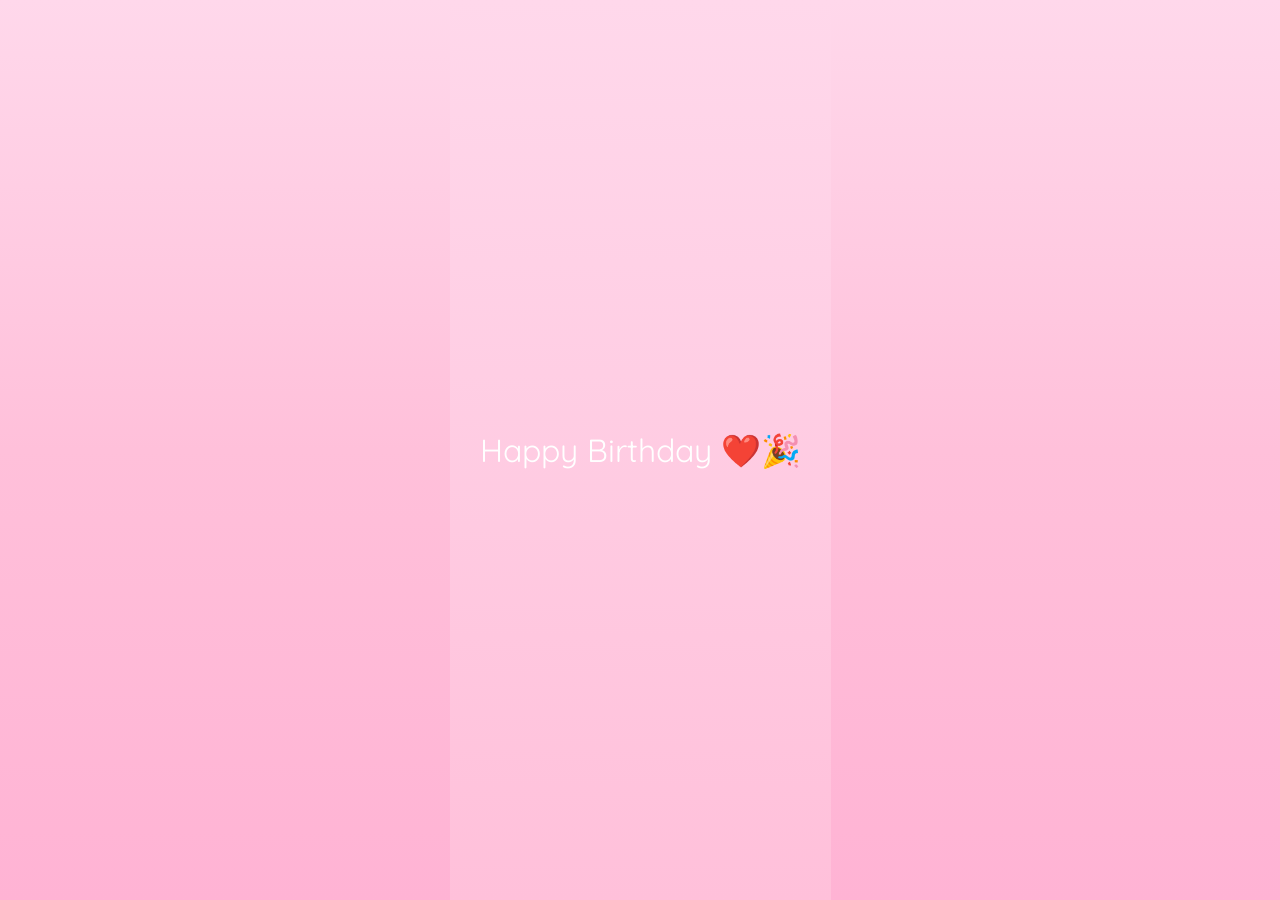
==== luise birthday/index.html @ 1b14be30 "Update index.html" ====
<!DOCTYPE html>
<html lang="en">
<head>
<link rel="stylesheet" href="css/index.css">
<meta charset="UTF-8">
<meta name="viewport" content="width=device-width, initial-scale=1.0">

<title>Something is Coming ❤️</title>

<link href="https://fonts.googleapis.com/css2?family=Quicksand:wght@400;700&display=swap" rel="stylesheet">

<style>

*{
    margin:0;
    padding:0;
    box-sizing:border-box;
    font-family:'Quicksand',sans-serif;
}

body{

    overflow:hidden;

    background:linear-gradient(180deg,#ffd8eb,#ffc0da,#ffb3d4);

    height:100vh;

    display:flex;
    justify-content:center;
    align-items:center;
}

.container{

    text-align:center;
    z-index:2;
    padding:25px;
}

h1{

    color:white;
    font-size:2.5rem;
    margin-bottom:15px;
    text-shadow:0 3px 10px rgba(0,0,0,.15);

}

#countdown{

    color:white;
    font-size:2rem;
    font-weight:bold;
    margin-bottom:20px;
}

p{

    color:white;
    font-size:1.1rem;
    opacity:.95;
}

.animal{

    position:absolute;
    font-size:40px;
    animation:float linear infinite;
    user-select:none;
}

@keyframes float{

0%{
transform:translateY(110vh) rotate(0deg);
opacity:0;
}

10%{
opacity:1;
}

90%{
opacity:1;
}

100%{
transform:translateY(-120vh) rotate(360deg);
opacity:0;
}

}

.heart{

position:absolute;
color:white;
font-size:18px;
animation:float linear infinite;
opacity:.8;

}

</style>
</head>

<body>

<div class="container">

<h1>💖 Something Special is Coming 💖</h1>

<div id="countdown"></div>

<p>
Just a little longer...<br>
I can't wait for you to see what's waiting ❤️
</p>

</div>
    
<button id="startGift" style="display:none;">
    Open Your Gift 🎁
</button>
    
<script>

const birthday = new Date("July 16, 2026 00:00:00").getTime();

function updateCountdown(){

const now = new Date().getTime();

const distance = birthday - now;

if(distance <= 0){

document.body.innerHTML=`
<div style="
height:100vh;
display:flex;
justify-content:center;
align-items:center;
background:linear-gradient(#ffd8eb,#ffc0da);
font-family:Quicksand,sans-serif;
color:white;
font-size:2rem;
text-align:center;
padding:30px;">
Happy Birthday ❤️🎉
</div>`;

return;

}

const days=Math.floor(distance/(1000*60*60*24));
const hours=Math.floor((distance%(1000*60*60*24))/(1000*60*60));
const mins=Math.floor((distance%(1000*60*60))/(1000*60));
const secs=Math.floor((distance%(1000*60))/1000);

document.getElementById("countdown").innerHTML=`
${days}d ${hours}h ${mins}m ${secs}s
`;

}

setInterval(updateCountdown,1000);

updateCountdown();

const animals=["🐰","🐻","🐱","🦊","🐼","🐹","🐶","🐥"];
const hearts=["🤍","💖","💕","💗","💝"];

function spawn(){

const e=document.createElement("div");

if(Math.random()>0.4){

e.className="animal";
e.innerHTML=animals[Math.floor(Math.random()*animals.length)];

}else{

e.className="heart";
e.innerHTML=hearts[Math.floor(Math.random()*hearts.length)];

}

e.style.left=Math.random()*100+"vw";
e.style.animationDuration=(8+Math.random()*8)+"s";
e.style.fontSize=(20+Math.random()*30)+"px";

document.body.appendChild(e);

setTimeout(()=>{
e.remove();
},17000);

}

setInterval(spawn,400);

</script>
<script src="js/index.js"></script>
</body>
</html>
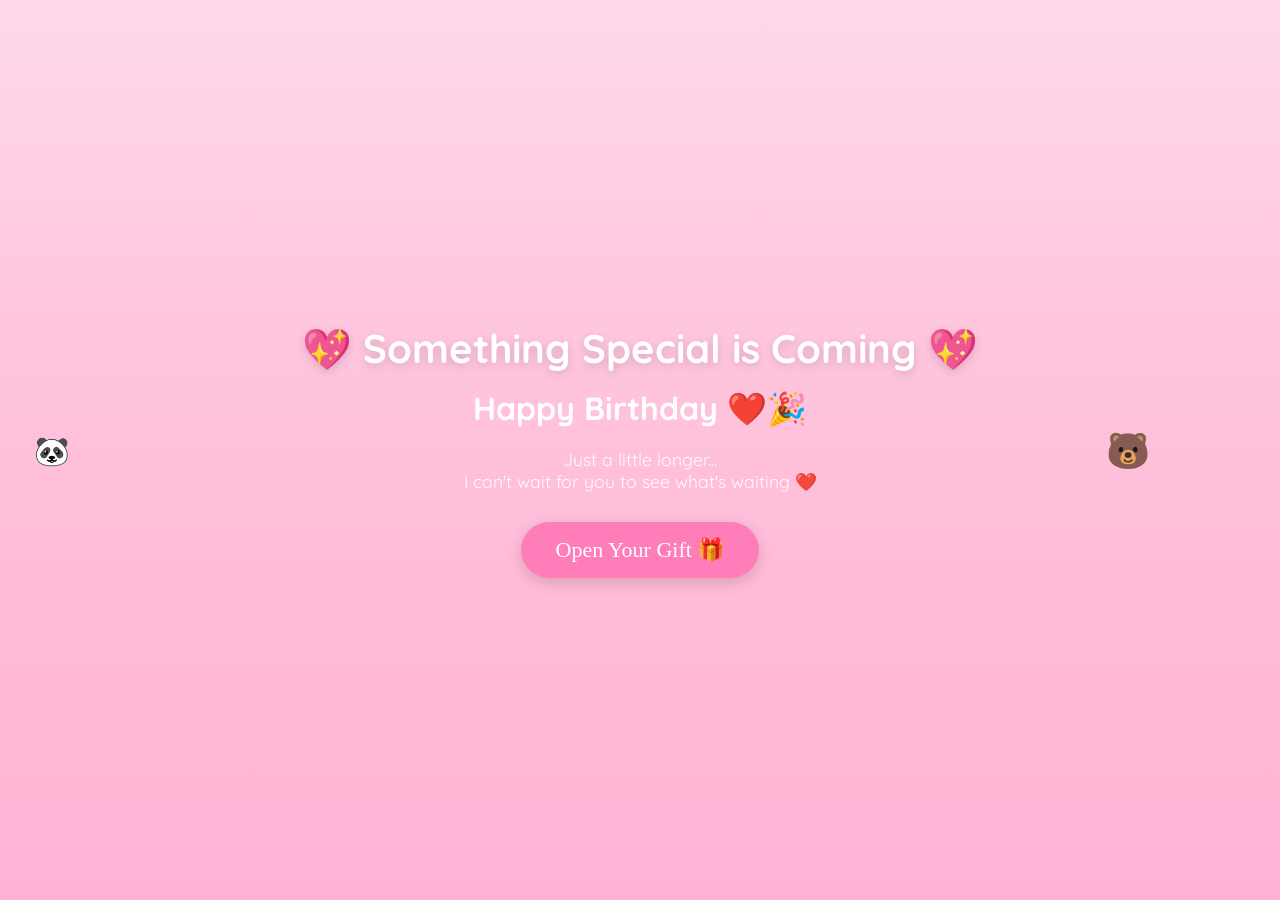
==== commit 31474490: "Update index.html" ====
--- a/luise birthday/index.html
+++ b/luise birthday/index.html
@@ -1,7 +1,10 @@
 <!DOCTYPE html>
 <html lang="en">
+
 <head>
+
 <link rel="stylesheet" href="css/index.css">
+
 <meta charset="UTF-8">
 <meta name="viewport" content="width=device-width, initial-scale=1.0">
 
@@ -9,7 +12,9 @@
 
 <link href="https://fonts.googleapis.com/css2?family=Quicksand:wght@400;700&display=swap" rel="stylesheet">
 
+
 <style>
+
 
 *{
     margin:0;
@@ -18,34 +23,52 @@
     font-family:'Quicksand',sans-serif;
 }
 
+
+
 body{
 
     overflow:hidden;
 
-    background:linear-gradient(180deg,#ffd8eb,#ffc0da,#ffb3d4);
+    background:
+    linear-gradient(
+    180deg,
+    #ffd8eb,
+    #ffc0da,
+    #ffb3d4
+    );
 
     height:100vh;
 
     display:flex;
     justify-content:center;
     align-items:center;
-}
+
+}
+
+
 
 .container{
 
     text-align:center;
     z-index:2;
     padding:25px;
-}
+
+}
+
+
 
 h1{
 
     color:white;
     font-size:2.5rem;
     margin-bottom:15px;
-    text-shadow:0 3px 10px rgba(0,0,0,.15);
-
-}
+
+    text-shadow:
+    0 3px 10px rgba(0,0,0,.15);
+
+}
+
+
 
 #countdown{
 
@@ -53,157 +76,420 @@
     font-size:2rem;
     font-weight:bold;
     margin-bottom:20px;
-}
+
+}
+
+
 
 p{
 
     color:white;
     font-size:1.1rem;
     opacity:.95;
-}
+
+}
+
+
+
+
+
+/* BUTTON */
+
+
+#giftButton{
+
+
+    display:inline-block;
+
+
+    margin-top:30px;
+
+
+    padding:15px 35px;
+
+
+    border:none;
+
+
+    border-radius:50px;
+
+
+    background:#ff7eb9;
+
+
+    color:white;
+
+
+    font-size:22px;
+
+
+    cursor:pointer;
+
+
+    transition:.3s;
+
+
+    box-shadow:
+    0 5px 15px rgba(0,0,0,.15);
+
+
+}
+
+
+
+#giftButton:hover{
+
+
+    transform:scale(1.1);
+
+
+    background:#ff5f9e;
+
+
+}
+
+
+
+
+
+
+
+/* FLOATING ANIMALS */
+
 
 .animal{
 
     position:absolute;
+
     font-size:40px;
+
     animation:float linear infinite;
+
     user-select:none;
-}
+
+}
+
+
 
 @keyframes float{
 
+
 0%{
-transform:translateY(110vh) rotate(0deg);
+
+transform:
+translateY(110vh)
+rotate(0deg);
+
 opacity:0;
-}
+
+}
+
 
 10%{
+
 opacity:1;
-}
+
+}
+
 
 90%{
+
 opacity:1;
-}
+
+}
+
 
 100%{
-transform:translateY(-120vh) rotate(360deg);
+
+transform:
+translateY(-120vh)
+rotate(360deg);
+
 opacity:0;
-}
-
-}
+
+}
+
+
+}
+
+
+
+
+
+
 
 .heart{
 
+
 position:absolute;
+
 color:white;
+
 font-size:18px;
+
 animation:float linear infinite;
+
 opacity:.8;
 
-}
+
+}
+
 
 </style>
+
 </head>
 
+
+
+
 <body>
 
+
 <div class="container">
 
-<h1>💖 Something Special is Coming 💖</h1>
+
+<h1>
+💖 Something Special is Coming 💖
+</h1>
+
+
 
 <div id="countdown"></div>
 
+
+
 <p>
+
 Just a little longer...<br>
+
 I can't wait for you to see what's waiting ❤️
+
 </p>
 
+
+
+<button id="giftButton">
+
+Open Your Gift 🎁
+
+</button>
+
+
 </div>
-    
-<button id="startGift" style="display:none;">
-    Open Your Gift 🎁
-</button>
-    
+
+
+
+
+
+
+
 <script>
 
-const birthday = new Date("July 16, 2026 00:00:00").getTime();
+
+// TEST MODE
+// Button is always visible
+
+
+const birthday =
+new Date("July 14, 2026 22:13:00").getTime();
+
+
+
 
 function updateCountdown(){
 
-const now = new Date().getTime();
-
-const distance = birthday - now;
+
+const now =
+new Date().getTime();
+
+
+const distance =
+birthday - now;
+
+
 
 if(distance <= 0){
 
-document.body.innerHTML=`
-<div style="
-height:100vh;
-display:flex;
-justify-content:center;
-align-items:center;
-background:linear-gradient(#ffd8eb,#ffc0da);
-font-family:Quicksand,sans-serif;
-color:white;
-font-size:2rem;
-text-align:center;
-padding:30px;">
-Happy Birthday ❤️🎉
-</div>`;
+
+document.getElementById("countdown").innerHTML =
+"Happy Birthday ❤️🎉";
+
 
 return;
 
-}
-
-const days=Math.floor(distance/(1000*60*60*24));
-const hours=Math.floor((distance%(1000*60*60*24))/(1000*60*60));
-const mins=Math.floor((distance%(1000*60*60))/(1000*60));
-const secs=Math.floor((distance%(1000*60))/1000);
-
-document.getElementById("countdown").innerHTML=`
-${days}d ${hours}h ${mins}m ${secs}s
-`;
-
-}
+
+}
+
+
+
+
+
+const days =
+Math.floor(
+distance/(1000*60*60*24)
+);
+
+
+
+const hours =
+Math.floor(
+(distance%(1000*60*60*24))
+/
+(1000*60*60)
+);
+
+
+
+const mins =
+Math.floor(
+(distance%(1000*60*60))
+/
+(1000*60)
+);
+
+
+
+const secs =
+Math.floor(
+(distance%(1000*60))
+/
+1000
+);
+
+
+
+
+
+document.getElementById("countdown").innerHTML =
+
+`${days}d ${hours}h ${mins}m ${secs}s`;
+
+
+
+}
+
+
+
 
 setInterval(updateCountdown,1000);
 
 updateCountdown();
 
-const animals=["🐰","🐻","🐱","🦊","🐼","🐹","🐶","🐥"];
-const hearts=["🤍","💖","💕","💗","💝"];
+
+
+
+
+
+
+
+
+// PAGE DECORATIONS
+
+
+const animals=[
+
+"🐰",
+"🐻",
+"🐱",
+"🦊",
+"🐼",
+"🐹",
+"🐶",
+"🐥"
+
+];
+
+
+
+const hearts=[
+
+"🤍",
+"💖",
+"💕",
+"💗",
+"💝"
+
+];
+
+
+
+
 
 function spawn(){
 
-const e=document.createElement("div");
+
+
+const e =
+document.createElement("div");
+
+
 
 if(Math.random()>0.4){
 
+
 e.className="animal";
-e.innerHTML=animals[Math.floor(Math.random()*animals.length)];
+
+e.innerHTML =
+animals[
+Math.floor(Math.random()*animals.length)
+];
+
 
 }else{
 
+
 e.className="heart";
-e.innerHTML=hearts[Math.floor(Math.random()*hearts.length)];
-
-}
-
-e.style.left=Math.random()*100+"vw";
-e.style.animationDuration=(8+Math.random()*8)+"s";
-e.style.fontSize=(20+Math.random()*30)+"px";
+
+e.innerHTML =
+hearts[
+Math.floor(Math.random()*hearts.length)
+];
+
+
+}
+
+
+
+
+e.style.left =
+Math.random()*100+"vw";
+
+
+e.style.animationDuration =
+(8+Math.random()*8)+"s";
+
+
+e.style.fontSize =
+(20+Math.random()*30)+"px";
+
 
 document.body.appendChild(e);
 
+
+
+
 setTimeout(()=>{
+
 e.remove();
+
 },17000);
 
-}
+
+}
+
+
 
 setInterval(spawn,400);
 
+
+
 </script>
+
+
+
 <script src="js/index.js"></script>
+
+
 </body>
+
 </html>
--- a/luise birthday/css/index.css
+++ b/luise birthday/css/index.css
@@ -0,0 +1,36 @@
+#giftButton{
+
+    margin-top:30px;
+
+    padding:15px 35px;
+
+    border:none;
+
+    border-radius:50px;
+
+    background:#ff7eb9;
+
+    color:white;
+
+    font-size:22px;
+
+    font-family:'Caveat', cursive;
+
+    cursor:pointer;
+
+    box-shadow:
+    0 5px 15px rgba(0,0,0,.2);
+
+    transition:.3s;
+
+}
+
+
+
+#giftButton:hover{
+
+    transform:scale(1.1);
+
+    background:#ff5fa2;
+
+}
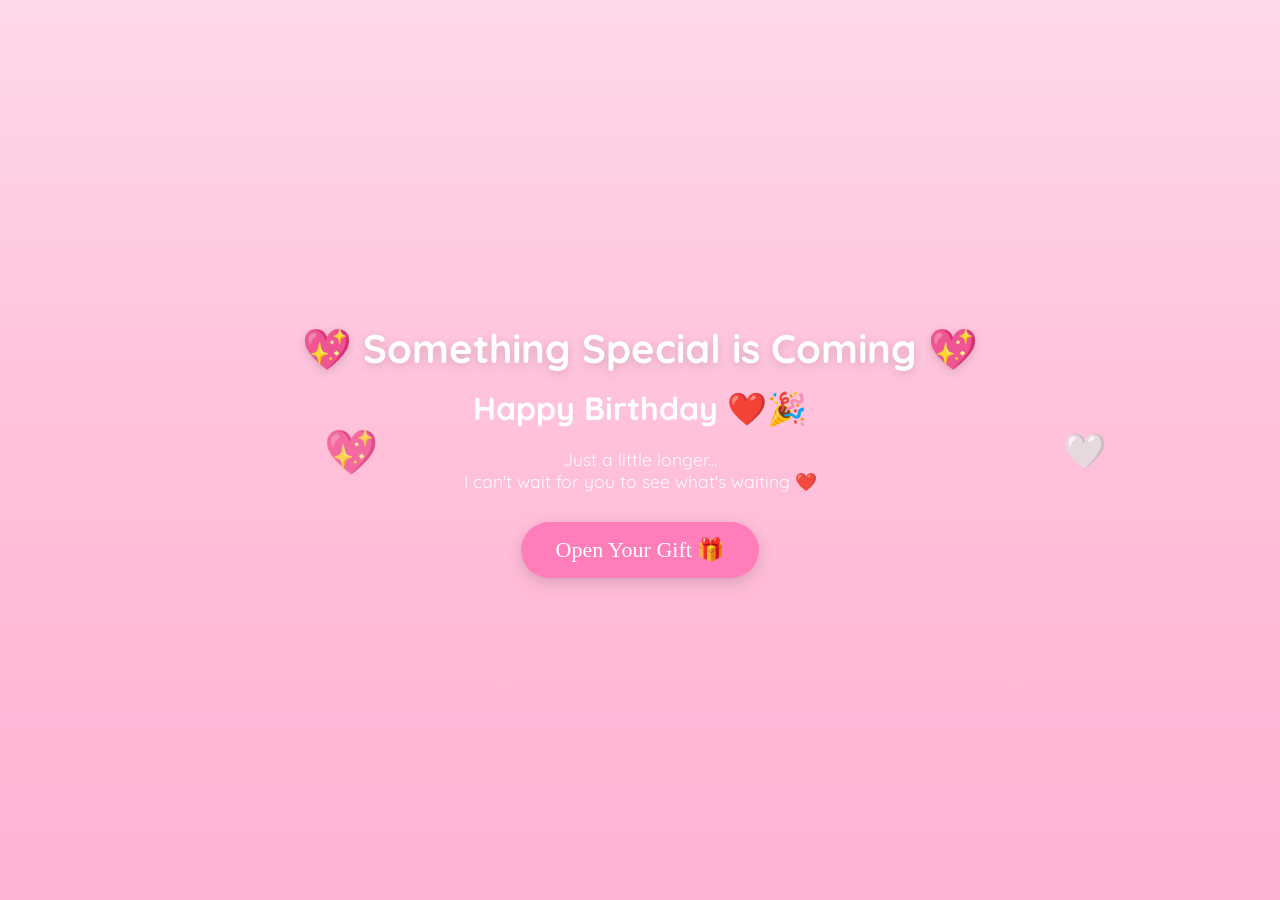
==== commit ec5a1708: "Update index.html" ====
--- a/luise birthday/index.html
+++ b/luise birthday/index.html
@@ -9,6 +9,7 @@
 <meta name="viewport" content="width=device-width, initial-scale=1.0">
 
 <title>Something is Coming ❤️</title>
+
 
 <link href="https://fonts.googleapis.com/css2?family=Quicksand:wght@400;700&display=swap" rel="stylesheet">
 
@@ -99,7 +100,7 @@
 #giftButton{
 
 
-    display:inline-block;
+    display:none;
 
 
     margin-top:30px;
@@ -216,8 +217,6 @@
 
 
 
-
-
 .heart{
 
 
@@ -258,6 +257,7 @@
 
 
 
+
 <p>
 
 Just a little longer...<br>
@@ -282,43 +282,50 @@
 
 
 
-
 <script>
 
 
-// TEST MODE
-// Button is always visible
-
-
 const birthday =
-new Date("July 14, 2026 22:13:00").getTime();
+new Date("July 16, 2026 00:00:00").getTime();
 
 
 
 
 function updateCountdown(){
+
 
 
 const now =
 new Date().getTime();
 
 
+
 const distance =
 birthday - now;
 
 
 
+
+
 if(distance <= 0){
+
 
 
 document.getElementById("countdown").innerHTML =
 "Happy Birthday ❤️🎉";
 
 
+
+document.getElementById("giftButton").style.display =
+"inline-block";
+
+
+
 return;
 
 
 }
+
 
 
 
@@ -373,8 +380,8 @@
 
 setInterval(updateCountdown,1000);
 
+
 updateCountdown();
-
 
 
 
@@ -415,6 +422,8 @@
 
 
 
+
+
 function spawn(){
 
 
@@ -424,10 +433,14 @@
 
 
 
+
+
 if(Math.random()>0.4){
 
 
+
 e.className="animal";
+
 
 e.innerHTML =
 animals[
@@ -435,10 +448,13 @@
 ];
 
 
+
 }else{
 
 
+
 e.className="heart";
+
 
 e.innerHTML =
 hearts[
@@ -446,7 +462,9 @@
 ];
 
 
-}
+
+}
+
 
 
 
@@ -455,27 +473,36 @@
 Math.random()*100+"vw";
 
 
+
 e.style.animationDuration =
 (8+Math.random()*8)+"s";
 
 
+
 e.style.fontSize =
 (20+Math.random()*30)+"px";
 
 
+
 document.body.appendChild(e);
 
 
 
 
+
 setTimeout(()=>{
 
+
 e.remove();
 
+
 },17000);
 
 
-}
+
+}
+
+
 
 
 
@@ -483,6 +510,7 @@
 
 
 
+
 </script>
 
 
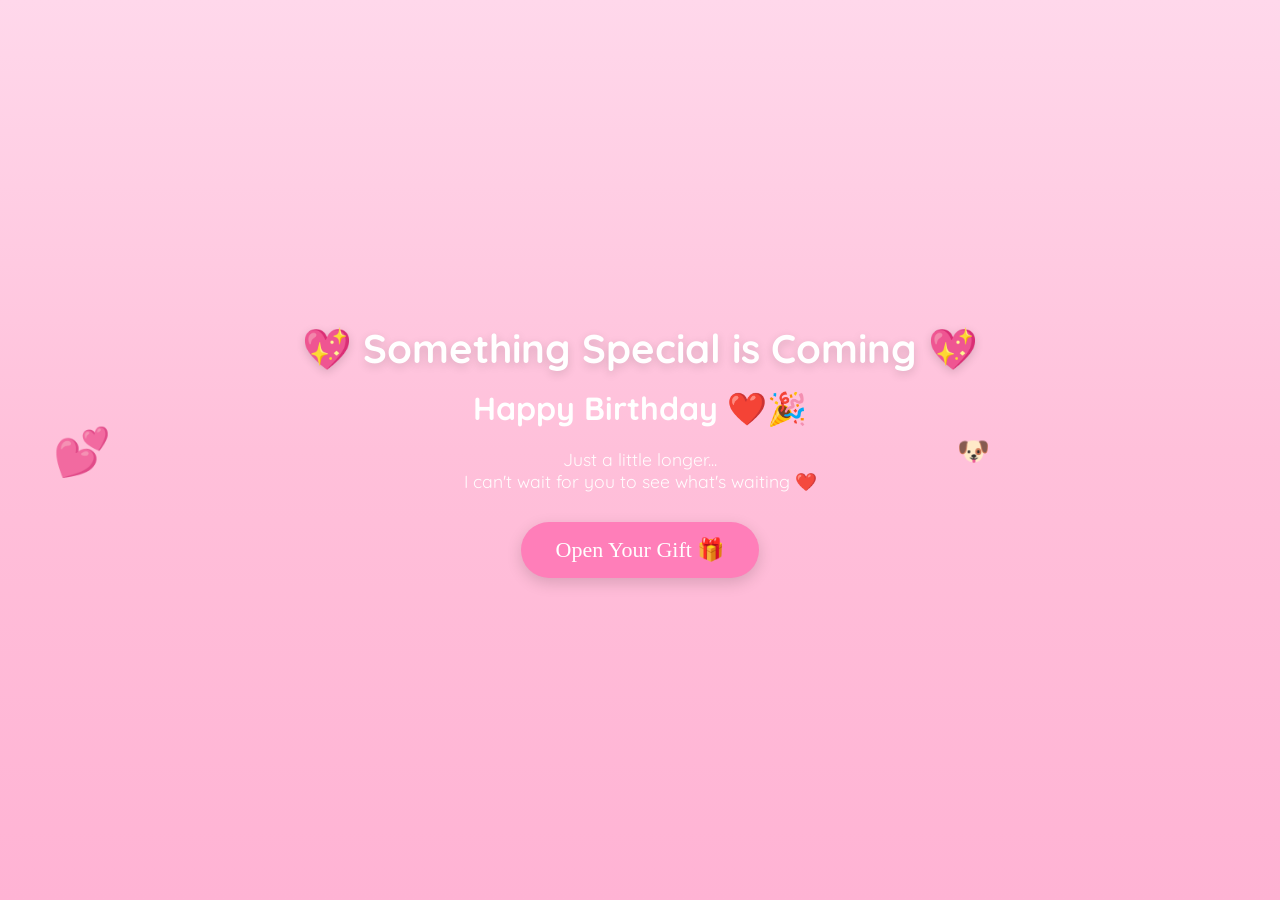
==== commit ba86045f: "Add files via upload" ====
--- a/luise birthday/index.html
+++ b/luise birthday/index.html
@@ -520,4 +520,4 @@
 
 </body>
 
-</html>
+</html>
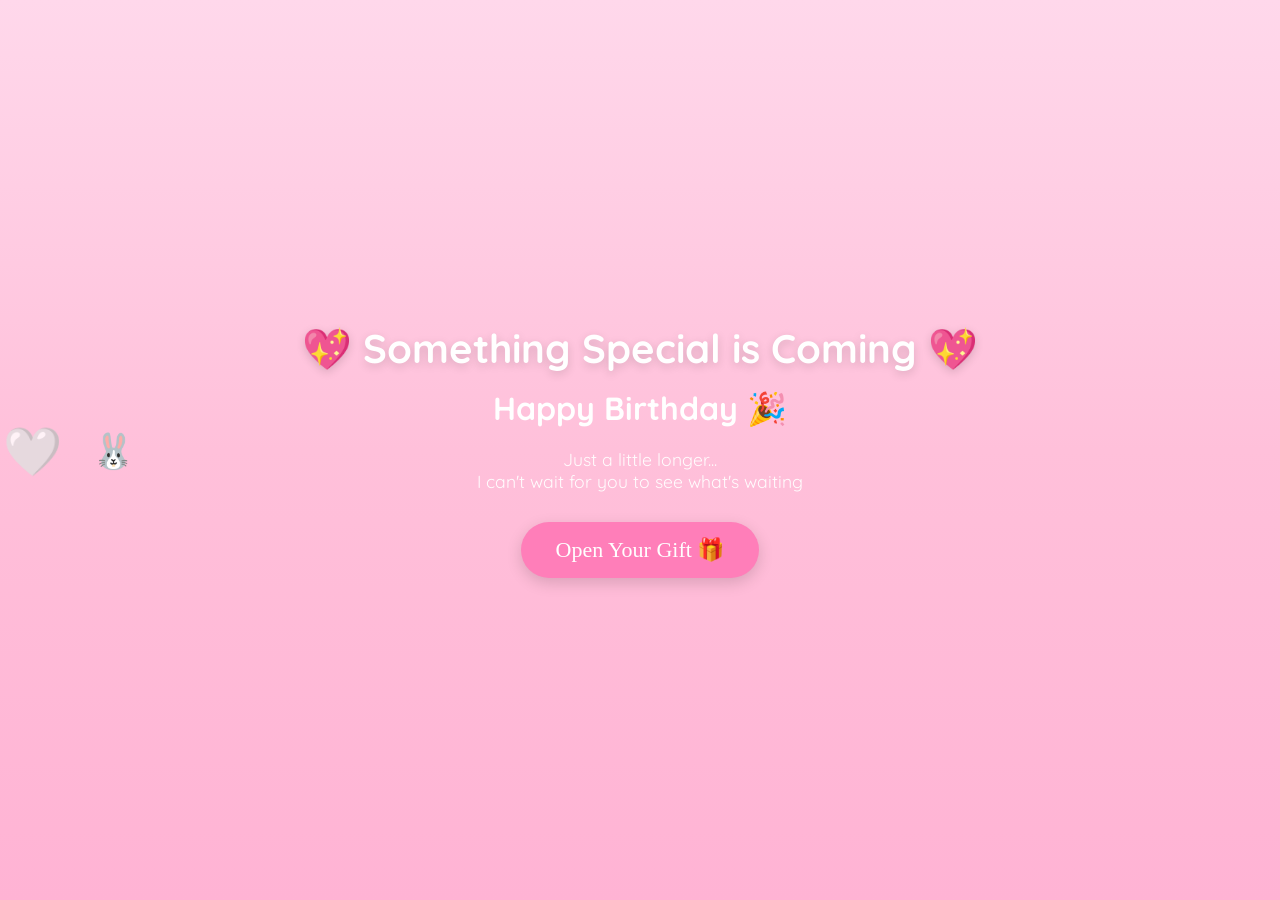
==== commit a17cd9f8: "Update index.html" ====
--- a/luise birthday/index.html
+++ b/luise birthday/index.html
@@ -262,7 +262,7 @@
 
 Just a little longer...<br>
 
-I can't wait for you to see what's waiting ❤️
+I can't wait for you to see what's waiting 
 
 </p>
 
@@ -286,7 +286,7 @@
 
 
 const birthday =
-new Date("July 16, 2026 00:00:00").getTime();
+new Date("July 14, 2026 23:13:00").getTime();
 
 
 
@@ -312,7 +312,7 @@
 
 
 document.getElementById("countdown").innerHTML =
-"Happy Birthday ❤️🎉";
+"Happy Birthday 🎉";
 
 
 
@@ -520,4 +520,4 @@
 
 </body>
 
-</html>+</html>
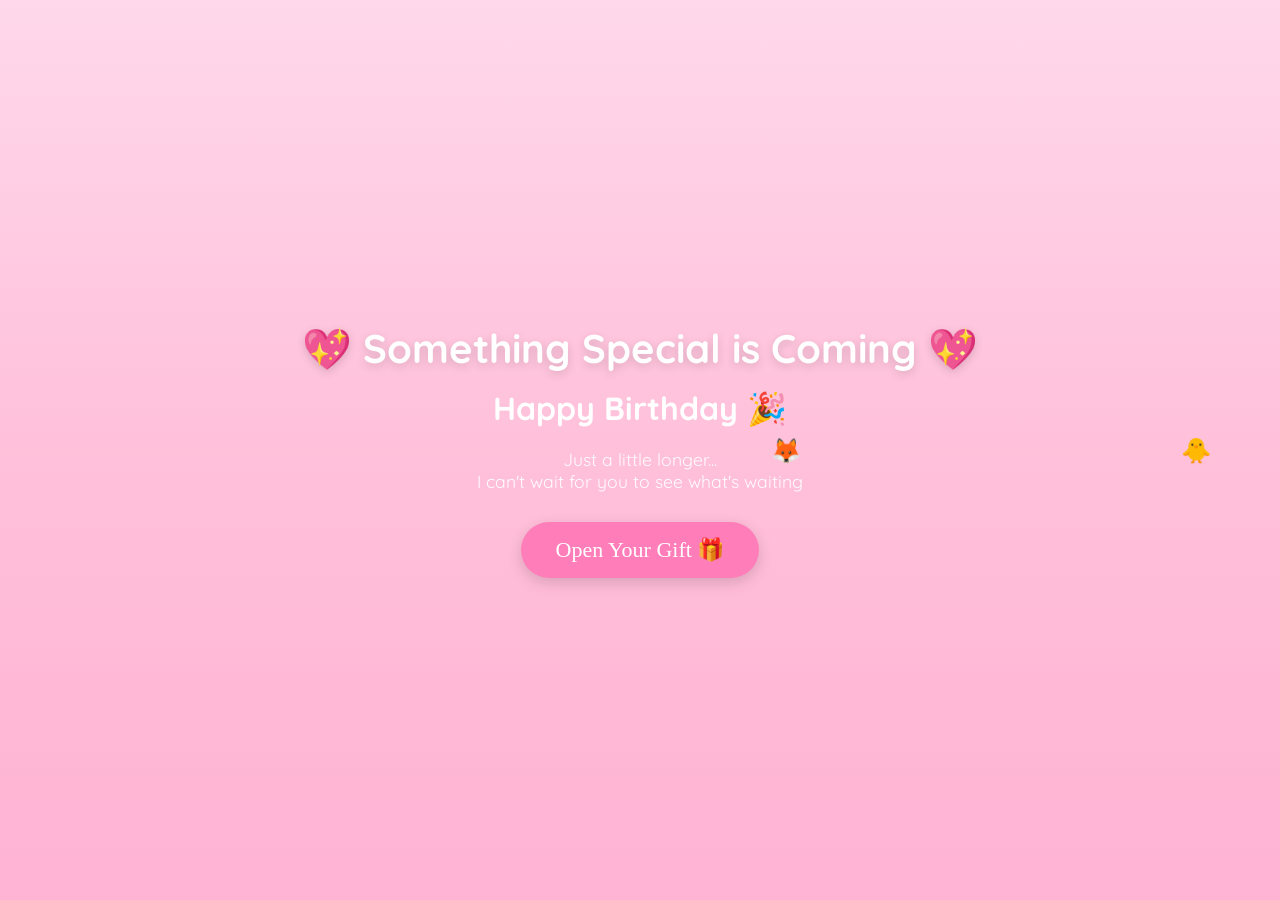
==== commit 12143dca: "Update index.html" ====
--- a/luise birthday/index.html
+++ b/luise birthday/index.html
@@ -286,7 +286,7 @@
 
 
 const birthday =
-new Date("July 14, 2026 23:13:00").getTime();
+new Date("July 16, 2026 00:00:00").getTime();
 
 
 
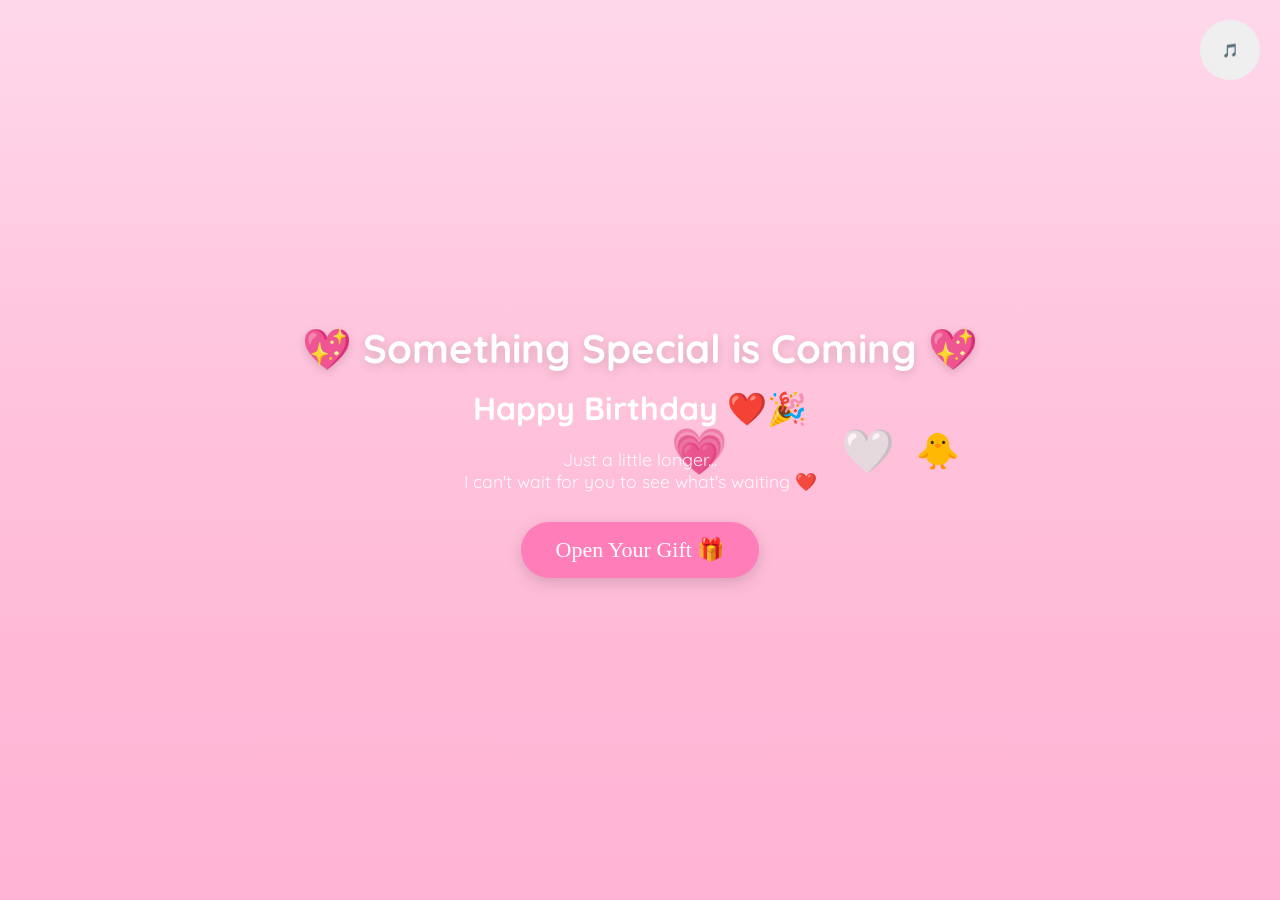
==== commit 6e3755ab: "Add files via upload" ====
--- a/luise birthday/index.html
+++ b/luise birthday/index.html
@@ -4,6 +4,7 @@
 <head>
 
 <link rel="stylesheet" href="css/index.css">
+<link rel="stylesheet" href="css/player.css">
 
 <meta charset="UTF-8">
 <meta name="viewport" content="width=device-width, initial-scale=1.0">
@@ -262,7 +263,7 @@
 
 Just a little longer...<br>
 
-I can't wait for you to see what's waiting 
+I can't wait for you to see what's waiting ❤️
 
 </p>
 
@@ -277,7 +278,32 @@
 
 </div>
 
-
+<div id="player">
+
+    <button id="toggle">
+        🎵
+    </button>
+
+    <div id="panel">
+
+        <p id="songTitle">
+        </p>
+
+        <div id="disc">
+            💿
+        </div>
+
+        <div id="controls">
+
+            <button id="back">⏮</button>
+            <button id="play">▶</button>
+            <button id="forward">⏭</button>
+
+        </div>
+
+    </div>
+
+</div>
 
 
 
@@ -312,7 +338,7 @@
 
 
 document.getElementById("countdown").innerHTML =
-"Happy Birthday 🎉";
+"Happy Birthday ❤️🎉";
 
 
 
@@ -516,8 +542,8 @@
 
 
 <script src="js/index.js"></script>
-
+<script src="js/player.js"></script>
 
 </body>
 
-</html>
+</html>
--- a/luise birthday/css/player.css
+++ b/luise birthday/css/player.css
@@ -0,0 +1,224 @@
+*{
+
+margin:0;
+padding:0;
+box-sizing:border-box;
+
+}
+
+#player{
+
+    position:fixed;
+
+    top:20px;
+    right:20px;
+
+    z-index:9999;
+
+}
+
+#player.open{
+
+    transform:scale(1.02);
+
+}
+
+
+#toggle{
+
+    width:60px;
+    height:60px;
+
+    border:none;
+    border-radius:50%;
+
+    cursor:pointer;
+}
+
+
+
+#panel{
+
+    position:absolute;
+
+    top:70px;
+    right:0;
+
+    width:240px;
+
+    padding:18px;
+
+    background:linear-gradient(
+        180deg,
+        #ffeaf4,
+        #ffd6e8
+    );
+
+    border:2px solid rgba(255,255,255,.7);
+
+    border-radius:24px;
+
+    box-shadow:
+        0 12px 30px rgba(255,120,170,.25);
+
+    opacity:0;
+
+    pointer-events:none;
+
+    transform:translateY(-10px) scale(.95);
+
+    transition:.35s ease;
+
+}
+
+#panel.open{
+
+    opacity:1;
+
+    pointer-events:auto;
+
+    transform:translateY(0) scale(1);
+
+}
+
+
+#panel p{
+
+    width:100%;
+
+    text-align:center;
+
+    margin:0 0 15px 0;
+
+    font-size:18px;
+
+    font-weight:700;
+
+    color:#d85c95;
+
+}
+
+#panel.open{
+
+    opacity:1;
+
+    pointer-events:auto;
+
+    transform:translateY(0);
+
+}
+
+
+
+#play{
+
+
+width:60px;
+
+height:60px;
+
+
+border:none;
+
+
+border-radius:50%;
+
+
+background:#ff7eb9;
+
+
+color:white;
+
+
+font-size:25px;
+
+
+cursor:pointer;
+
+
+}
+
+#controls{
+
+    display:flex;
+
+    justify-content:center;
+
+    gap:10px;
+
+}
+
+
+#controls button{
+
+    width:45px;
+
+    height:45px;
+
+    border:none;
+
+    border-radius:50%;
+
+    background:#ff7eb9;
+
+    color:white;
+
+    font-size:20px;
+
+    cursor:pointer;
+
+}
+
+#panel.open #controls{
+
+    opacity:1;
+
+    transform:translateY(0);
+
+}
+/* ===========================
+DISC
+=========================== */
+
+#disc{
+
+    font-size:72px;
+
+    text-align:center;
+
+    margin:15px 0;
+
+    animation:spin 2.5s linear infinite;
+
+    animation-play-state:paused;
+
+    user-select:none;
+
+    filter:drop-shadow(0 8px 15px rgba(0,0,0,.25));
+
+}
+
+
+
+@keyframes spin{
+
+from{
+
+transform:rotate(0deg);
+
+}
+
+to{
+
+transform:rotate(360deg);
+
+}
+
+}
+#panel.open #disc{
+
+transform:scale(1);
+
+opacity:1;
+
+}
